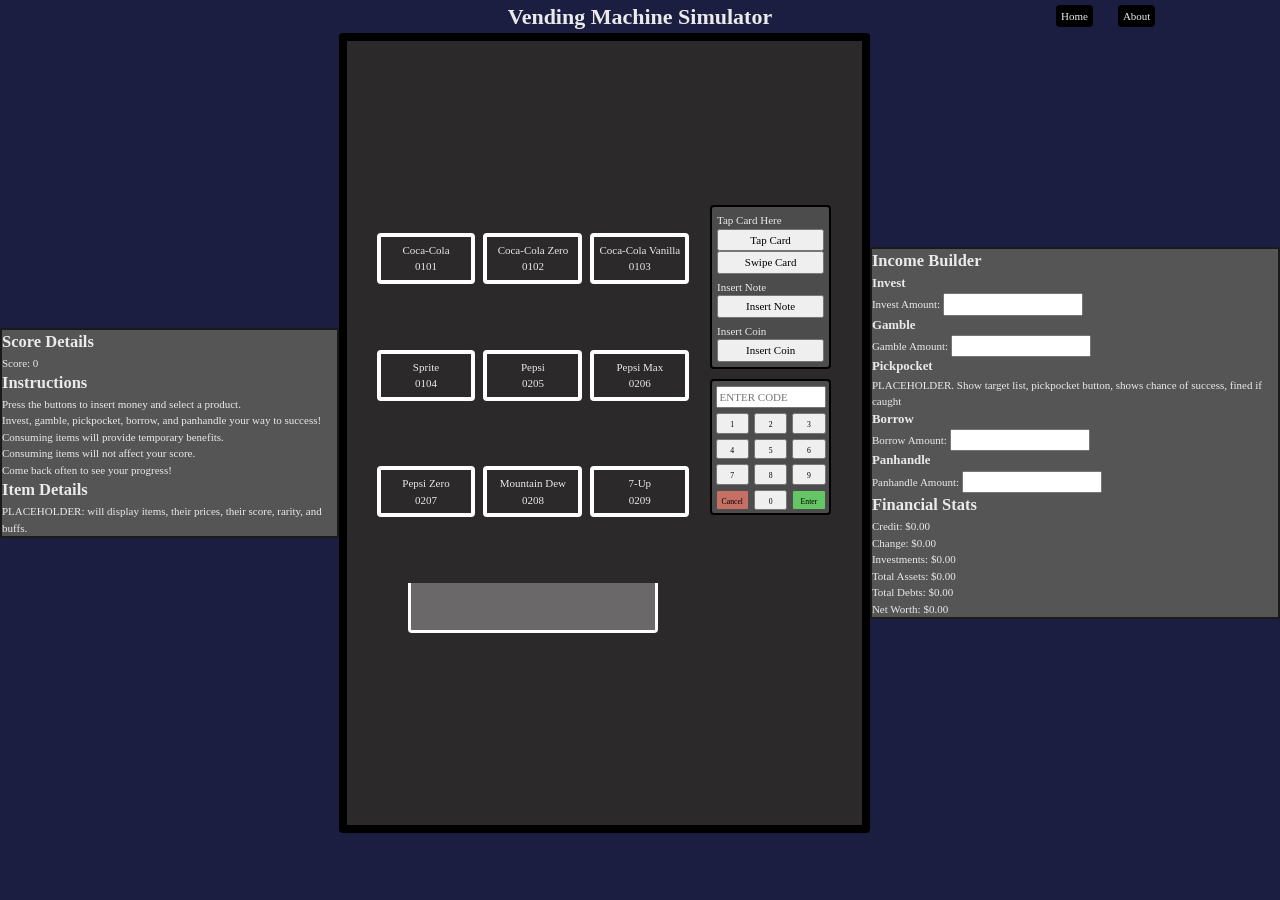
==== html/index.html @ 7cbb3fde "Initial commit with partial code completion" ====
<!doctype html>
<html lang="en">

<head>
	<meta charset="UTF-8">
	<meta name="viewport" content="width=device-width, initial-scale=1.0">
	<title>Vending Machine Simulator</title>
	<link rel="stylesheet" href="../css/reset.css">
	<link rel="stylesheet" href="../css/style.css">
	<link rel="stylesheet" href="../css/income-builder.css">
	<link rel="stylesheet" href="../css/vending-machine.css">
	<link rel="stylesheet" href="../css/info.css">
	<script type="module" src="../js/index.js" defer></script>
</head>

<body>
	<header>
		<h1>Vending Machine Simulator</h1>
		<nav>
			<ul>
				<li><a href="./index.html">Home</a></li>
				<li><a href="./about.html">About</a></li>
			</ul>
		</nav>
	</header>

	<main>
		<section id="info-section">
			<h2>Score Details</h2>
			<p>Score: <span id="score-display">0</span></p>
			<h2>Instructions</h2>
			<p>Press the buttons to insert money and select a product.</p>
			<p>Invest, gamble, pickpocket, borrow, and panhandle your way to success!</p>
			<p>Consuming items will provide temporary benefits.</p>
			<p>Consuming items will not affect your score.</p>
			<p>Come back often to see your progress!</p>
			<h2>Item Details</h2>
			<p>PLACEHOLDER: will display items, their prices, their score, rarity, and buffs.</p>
		</section>
		<section id="vending-machine" aria-label="Vending machine">
			<section id="product-rows" aria-label="Products">
				<div class="products" id="coca-cola">
					<div class="product-image">
						<p>Coca-Cola</p>
					</div>
					<div class="product-code-display">
						<p>0101</p>
					</div>
				</div>
				<div class="products" id="coca-cola-zero">
					<div class="product-image">
						<p>Coca-Cola Zero</p>
					</div>
					<div class="product-code-display">
						<p>0102</p>
					</div>
				</div>
				<div class="products" id="coca-cola-vanilla">
					<div class="product-image">
						<p>Coca-Cola Vanilla</p>
					</div>
					<div class="product-code-display">
						<p>0103</p>
					</div>
				</div>
				<div class="products" id="sprite">
					<div class="product-image">
						<p>Sprite</p>
					</div>
					<div class="product-code-display">
						<p>0104</p>
					</div>
				</div>
				<div class="products" id="pepsi">
					<div class="product-image">
						<p>Pepsi</p>
					</div>
					<div class="product-code-display">
						<p>0205</p>
					</div>
				</div>
				<div class="products" id="pepsi-max">
					<div class="product-image">
						<p>Pepsi Max</p>
					</div>
					<div class="product-code-display">
						<p>0206</p>
					</div>
				</div>
				<div class="products" id="pepsi-zero">
					<div class="product-image">
						<p>Pepsi Zero</p>
					</div>
					<div class="product-code-display">
						<p>0207</p>
					</div>
				</div>
				<div class="products" id="mountain-dew">
					<div class="product-image">
						<p>Mountain Dew</p>
					</div>
					<div class="product-code-display">
						<p>0208</p>
					</div>
				</div>
				<div class="products" id="7-up">
					<div class="product-image">
						<p>7-Up</p>
					</div>
					<div class="product-code-display">
						<p>0209</p>
					</div>
				</div>
				<section id="dispenser-section" aria-label="Dispenser section"></section>
			</section>
			<section id="payment-section" aria-label="Payment section">
				<section id="payment-machine">
					<section id="card-section">
						<div id="card-tap">
							<p>Tap Card Here</p>
							<button id="tap-card-btn" type="button">Tap Card</button>
						</div>
						<div id="card-swipe">
							<button id="swipe-card-btn" type="button">Swipe Card</button>
						</div>
					</section>
					<section id="note-section">
						<p>Insert Note</p>
						<button id="insert-note-btn" type="button">Insert Note</button>
					</section>
					<section id="coin-section">
						<p>Insert Coin</p>
						<button id="insert-coin-btn" type="button">Insert Coin</button>
					</section>
				</section>
				<section id="code-machine">
					<section id="typed-code-display">
						<form id="code-form">
							<input type="text" id="code-input" name="code-input" placeholder="ENTER CODE">
						</form>
					</section>
					<section id="keypad">
						<button class="keypad-btn" id="1-btn" type="button"><span>1</span></button>
						<button class="keypad-btn" id="2-btn" type="button"><span>2</span></button>
						<button class="keypad-btn" id="3-btn" type="button"><span>3</span></button>
						<button class="keypad-btn" id="4-btn" type="button"><span>4</span></button>
						<button class="keypad-btn" id="5-btn" type="button"><span>5</span></button>
						<button class="keypad-btn" id="6-btn" type="button"><span>6</span></button>
						<button class="keypad-btn" id="7-btn" type="button"><span>7</span></button>
						<button class="keypad-btn" id="8-btn" type="button"><span>8</span></button>
						<button class="keypad-btn" id="9-btn" type="button"><span>9</span></button>
						<button class="keypad-btn" id="cancel-btn" type="button"><span>Cancel</span></button>
						<button class="keypad-btn" id="0-btn" type="button"><span>0</span></button>
						<button class="keypad-btn" id="enter-btn" type="submit"
							form="code-form"><span>Enter</span></button>
					</section>
				</section>

				<section id="change-drawer"></section>
			</section>
		</section>
		<section id="financials" aria-label="Financials">
			<section id="income-growth-section">
				<h2>Income Builder</h2>
				<h3>Invest</h3>
				<form id="invest">
					<label for="invest-amount">Invest Amount: </label>
					<input type="number" id="invest-amount" name="invest-amount">
				</form>
				<h3>Gamble</h3>
				<form id="gamble">
					<label for="gamble-amount">Gamble Amount: </label>
					<input type="number" id="gamble-amount" name="gamble-amount">
				</form>
				<h3>Pickpocket</h3>
				<p>PLACEHOLDER. Show target list, pickpocket button, shows chance of success, fined if caught </p>
				<h3>Borrow</h3>
				<form id="borrow">
					<label for="borrow-amount">Borrow Amount: </label>
					<input type="number" id="borrow-amount" name="borrow-amount">
				</form>
				<h3>Panhandle</h3>
				<form id="panhandle">
					<label for="panhandle-amount">Panhandle Amount: </label>
					<input type="number" id="panhandle-amount" name="panhandle-amount">
				</form>
			</section>
			<section id="finance-stats-section">
				<h2>Financial Stats</h2>
				<p>Credit: $<span id="credit-display">0.00</span></p>
				<p>Change: $<span id="change-display">0.00</span></p>
				<p>Investments: $<span id="investment-display">0.00</span></p>
				<p>Total Assets: $<span id="total-assets-display">0.00</span></p>
				<p>Total Debts: $<span id="total-debts-display">0.00</span></p>
				<p>Net Worth: $<span id="net-worth-display">0.00</span></p>
			</section>
		</section>
	</main>
</body>

</html>
---- css/style.css ----
html,
body {
    background: rgb(27, 30, 64);
    height: 100vh;
    margin: 0 auto;
    padding: 0;
    font-size: 11px;
    color: #eaeaea;
}

header {
    display: grid;
    grid-template-columns: 1fr auto 1fr;
    align-items: center;
    padding: 0 24px;
    height: fit-content;
    margin: 0 auto;
    justify-content: center;
    text-align: center;
}

header h1 {
    width: fit-content;
    grid-column: 2;
    grid-row: 1;
}

header nav {
    grid-column: 3;
    grid-row: 1;
    justify-self: end;
    width: 200px;
    display: flex;
    flex-direction: row;
}

a {
    color: inherit;
    text-decoration: none;
    background: #000000;
    padding: 5px;
    border-radius:4px;
}

ul {
    display: flex;
    flex-direction: row;
    gap: 25px;
    list-style: none;
    padding-left: 0;
}

main {
    display: flex;
    justify-content: center;
    align-items: center;
    height: auto;
}
---- css/income-builder.css ----
#financials {
    display:flex;
    flex-direction:column;
    border: 2px solid #1b1a1a;
    border-radius: 2px;
    background-color: #565555
}
---- css/vending-machine.css ----
#vending-machine {
    display: flex;
    flex-direction: row;
    height: 800px;
    width: 550px;
    align-items: center;
    justify-content: center;
    padding: 10px 20px 10px 20px;
    border: 8px solid #000000;
    border-radius: 4px;
    background-color: #2b2929;
    color: #eaeaea;
}

#product-rows {
    display: grid;
    grid-template-columns: repeat(3, minmax(0, 1fr));
    gap: 8px;
    width: 70%;
    height: 60%;
    align-items: center;
    padding: 0 10px 0 10px;
}

.products {
    display: flex;
    flex-direction: column;
    align-items: center;
    justify-content: space-between;
    padding: 5px 0 5px 0;
    border: 4px solid #FFFFFF;
    border-radius: 4px;
}

#dispenser-section {
    grid-column: 1 / -1;
    width: 80%;
    height: 50px;
    border-left: 3px solid #FFFFFF;
    border-right: 3px solid #FFFFFF;
    border-bottom: 3px solid #FFFFFF;
    background-color: rgb(106, 104, 104);
    border-radius: 0 0 4px 4px;
    align-self: center;
    justify-self: center;
}

#payment-section {
    display: flex;
    flex-direction: column;
    align-items: center;
    justify-content: end;
    padding: 0 0 300px 0;
    height: 100%;
    width: 30%;
}

#payment-machine {
    display: grid;
    grid-template-columns: repeat(1, minmax(1fr, 1));
    background-color: #4c4c4c;
    padding: 5px;
    border: 2px solid #000000;
    border-radius: 4px;
    margin: 10px 0 0 0;
    gap: 5px;
    width: 85%;
    height: auto;
}

#payment-machine button {
    width: 100%;
}

#code-machine {
    display: grid;
    grid-template-columns: repeat(1, minmax(1fr, 1));
    background-color: #4c4c4c;
    padding: 5px;
    border: 2px solid #000000;
    border-radius: 4px;
    margin: 10px 0 0 0;
    width: 85%;
    height: auto;
    justify-content: center;
}

#code-form input[type="text"] {
    width: 110px;
}

#keypad {
    display: grid;
    grid-template-columns: repeat(3, minmax(0, 1fr));
    gap: 5px;
    width: 110px;
    height: 100px;
    padding: 5px 0 0 0;
}

.keypad-btn {
    padding: 0;
}

.keypad-btn span {
    padding: 0;
    font-size: 0.7rem;
}

#enter-btn {
    background-color: rgb(100, 198, 100);
    border: #4f4e4e solid 1px;
    border-radius: 2px;
}

#cancel-btn {
    background-color: rgb(198, 111, 100);
    border: #4f4e4e solid 1px;
    border-radius: 2px;
}
---- css/info.css ----
#info-section {
    display:flex;
    flex-direction:column;
    border: 2px solid #1b1a1a;
    border-radius: 2px;
    background-color: #565555
}
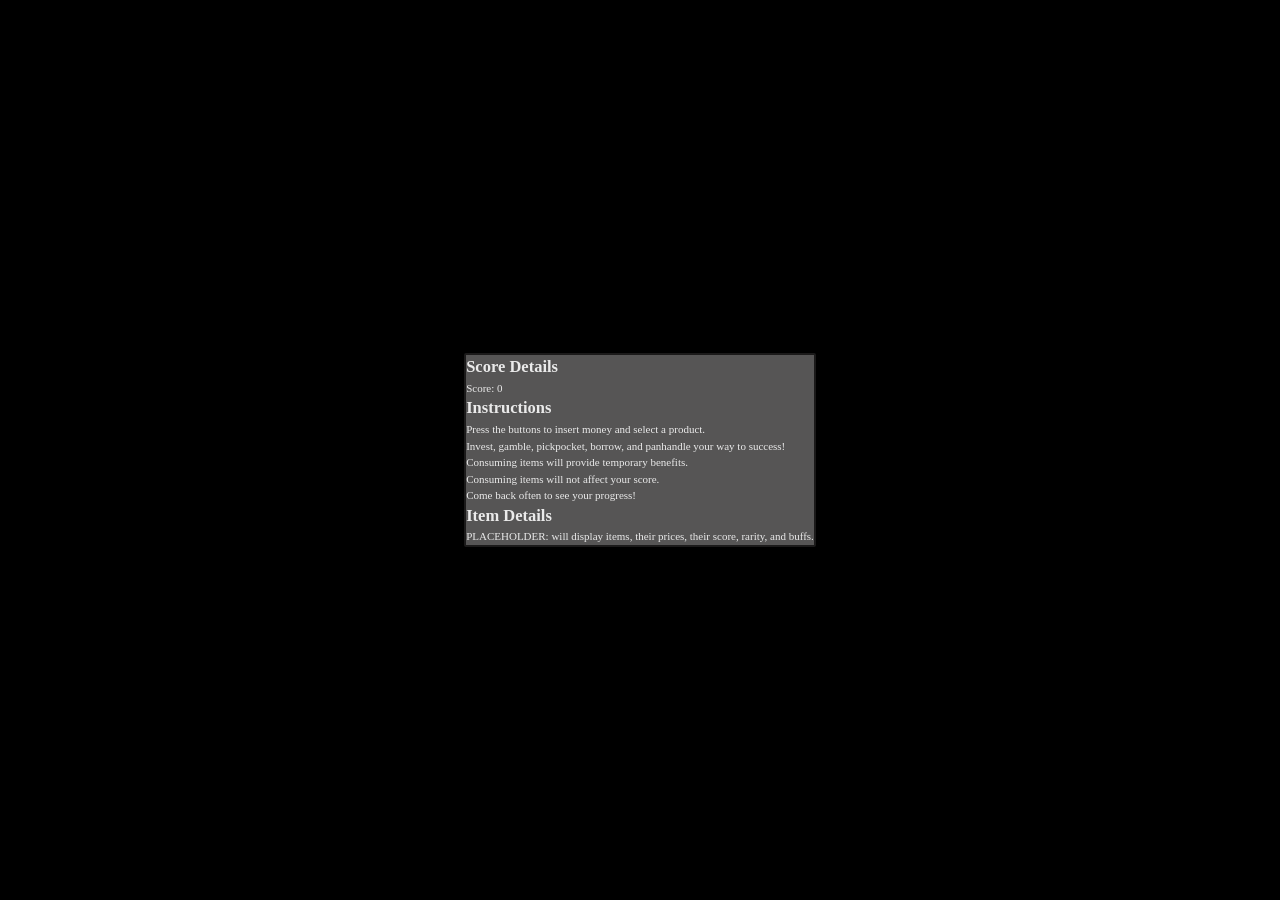
==== commit d0d090a9: "Added incomplete instructions popup logic, styling, html and adjusted project layout" ====
--- a/html/index.html
+++ b/html/index.html
@@ -10,6 +10,7 @@
 	<link rel="stylesheet" href="../css/income-builder.css">
 	<link rel="stylesheet" href="../css/vending-machine.css">
 	<link rel="stylesheet" href="../css/info.css">
+	<link rel="stylesheet" href="../css/instructionsDisplay.css">
 	<script type="module" src="../js/index.js" defer></script>
 </head>
 
@@ -20,11 +21,12 @@
 			<ul>
 				<li><a href="./index.html">Home</a></li>
 				<li><a href="./about.html">About</a></li>
+				<li><button click="toggleInstructions()">Show Instructions</button></li>
 			</ul>
 		</nav>
 	</header>
 
-	<main>
+	<section id="instructions-display">
 		<section id="info-section">
 			<h2>Score Details</h2>
 			<p>Score: <span id="score-display">0</span></p>
@@ -37,6 +39,9 @@
 			<h2>Item Details</h2>
 			<p>PLACEHOLDER: will display items, their prices, their score, rarity, and buffs.</p>
 		</section>
+	</section>
+
+	<main>
 		<section id="vending-machine" aria-label="Vending machine">
 			<section id="product-rows" aria-label="Products">
 				<div class="products" id="coca-cola">
--- a/css/style.css
+++ b/css/style.css
@@ -55,4 +55,8 @@
     justify-content: center;
     align-items: center;
     height: auto;
+}
+
+.hidden {
+    display:none;
 }
--- a/css/instructionsDisplay.css
+++ b/css/instructionsDisplay.css
@@ -0,0 +1,21 @@
+
+
+#instructions-display {
+    display: flex;
+    position: fixed;
+    inset: 0;
+    align-items: center;
+    justify-content: center;
+    background: #000000;
+    z-index: 1000;
+    overflow-y: auto;
+}
+
+#instructions-display.hidden {
+    display: none;
+}
+
+#instructions-display #info-section {
+    max-height: 90vh;
+    overflow-y: auto;
+}
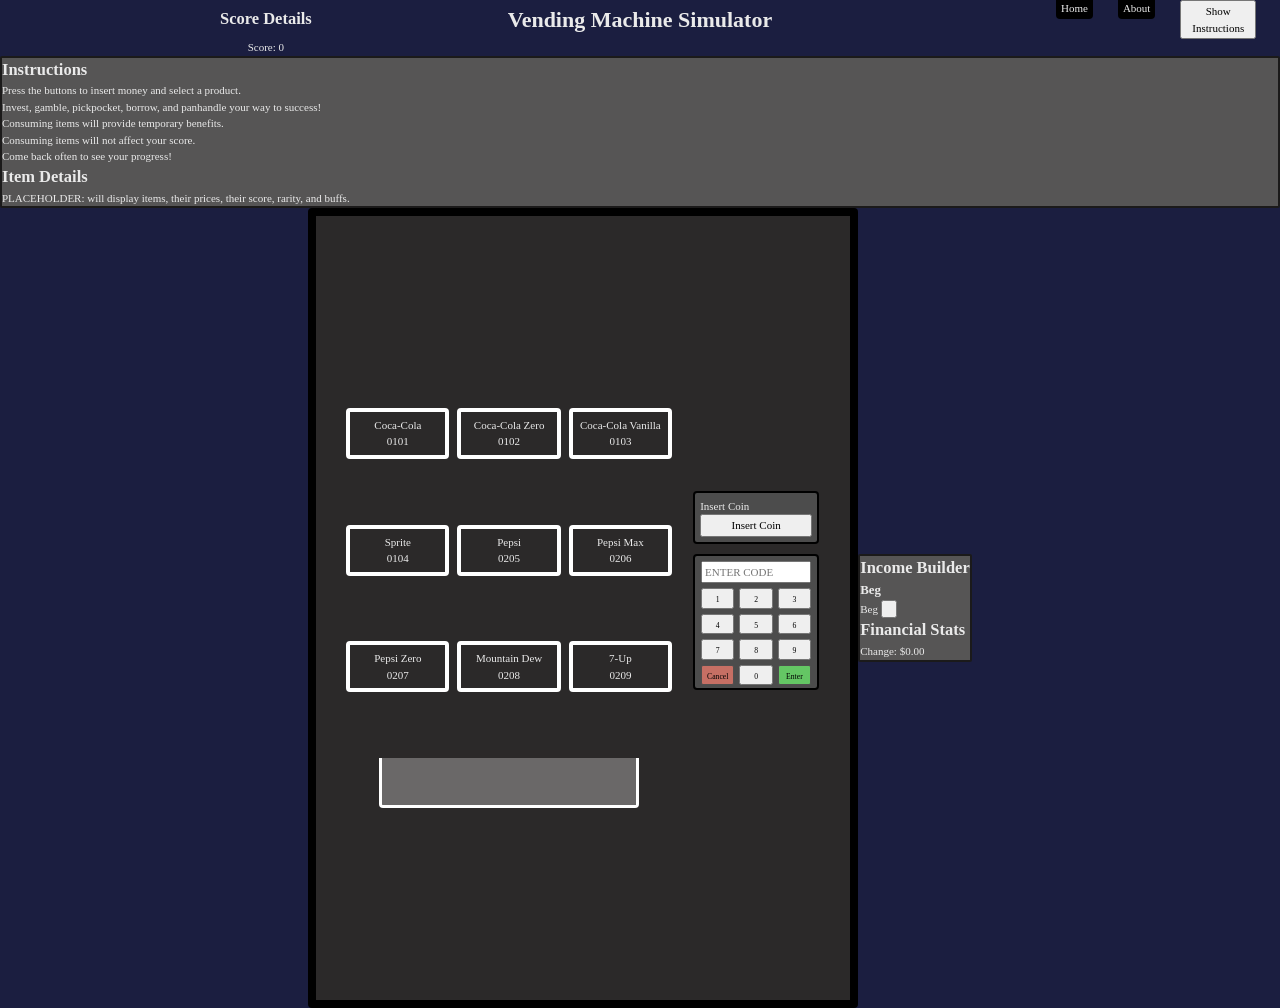
==== commit cea1295b: "Simplified for v1" ====
--- a/html/index.html
+++ b/html/index.html
@@ -24,12 +24,13 @@
 				<li><button click="toggleInstructions()">Show Instructions</button></li>
 			</ul>
 		</nav>
+		<h2>Score Details</h2>
+		<p>Score: <span id="score-display">0</span></p>
 	</header>
 
-	<section id="instructions-display">
+	<section id="instructions-display class=" hidden">
 		<section id="info-section">
-			<h2>Score Details</h2>
-			<p>Score: <span id="score-display">0</span></p>
+
 			<h2>Instructions</h2>
 			<p>Press the buttons to insert money and select a product.</p>
 			<p>Invest, gamble, pickpocket, borrow, and panhandle your way to success!</p>
@@ -120,7 +121,7 @@
 			</section>
 			<section id="payment-section" aria-label="Payment section">
 				<section id="payment-machine">
-					<section id="card-section">
+					<!-- <section id="card-section">
 						<div id="card-tap">
 							<p>Tap Card Here</p>
 							<button id="tap-card-btn" type="button">Tap Card</button>
@@ -132,7 +133,7 @@
 					<section id="note-section">
 						<p>Insert Note</p>
 						<button id="insert-note-btn" type="button">Insert Note</button>
-					</section>
+					</section> -->
 					<section id="coin-section">
 						<p>Insert Coin</p>
 						<button id="insert-coin-btn" type="button">Insert Coin</button>
@@ -167,37 +168,37 @@
 		<section id="financials" aria-label="Financials">
 			<section id="income-growth-section">
 				<h2>Income Builder</h2>
-				<h3>Invest</h3>
+				<!-- <h3>Invest</h3>
 				<form id="invest">
 					<label for="invest-amount">Invest Amount: </label>
 					<input type="number" id="invest-amount" name="invest-amount">
-				</form>
-				<h3>Gamble</h3>
+				</form> -->
+				<!-- <h3>Gamble</h3>
 				<form id="gamble">
 					<label for="gamble-amount">Gamble Amount: </label>
 					<input type="number" id="gamble-amount" name="gamble-amount">
-				</form>
-				<h3>Pickpocket</h3>
-				<p>PLACEHOLDER. Show target list, pickpocket button, shows chance of success, fined if caught </p>
-				<h3>Borrow</h3>
+				</form> -->
+				<!-- <h3>Pickpocket</h3>
+				<p>PLACEHOLDER. Show target list, pickpocket button, shows chance of success, fined if caught </p> -->
+				<!-- <h3>Borrow</h3>
 				<form id="borrow">
 					<label for="borrow-amount">Borrow Amount: </label>
 					<input type="number" id="borrow-amount" name="borrow-amount">
-				</form>
-				<h3>Panhandle</h3>
-				<form id="panhandle">
-					<label for="panhandle-amount">Panhandle Amount: </label>
-					<input type="number" id="panhandle-amount" name="panhandle-amount">
+				</form> -->
+				<h3>Beg</h3>
+				<form id="beg-form">
+					<label for="beg-btn">Beg</label>
+					<input type="button" id="beg-amount" name="beg-btn">
 				</form>
 			</section>
 			<section id="finance-stats-section">
 				<h2>Financial Stats</h2>
-				<p>Credit: $<span id="credit-display">0.00</span></p>
+				<!-- <p>Credit: $<span id="credit-display">0.00</span></p> -->
 				<p>Change: $<span id="change-display">0.00</span></p>
-				<p>Investments: $<span id="investment-display">0.00</span></p>
+				<!-- <p>Investments: $<span id="investment-display">0.00</span></p>
 				<p>Total Assets: $<span id="total-assets-display">0.00</span></p>
 				<p>Total Debts: $<span id="total-debts-display">0.00</span></p>
-				<p>Net Worth: $<span id="net-worth-display">0.00</span></p>
+				<p>Net Worth: $<span id="net-worth-display">0.00</span></p> -->
 			</section>
 		</section>
 	</main>
